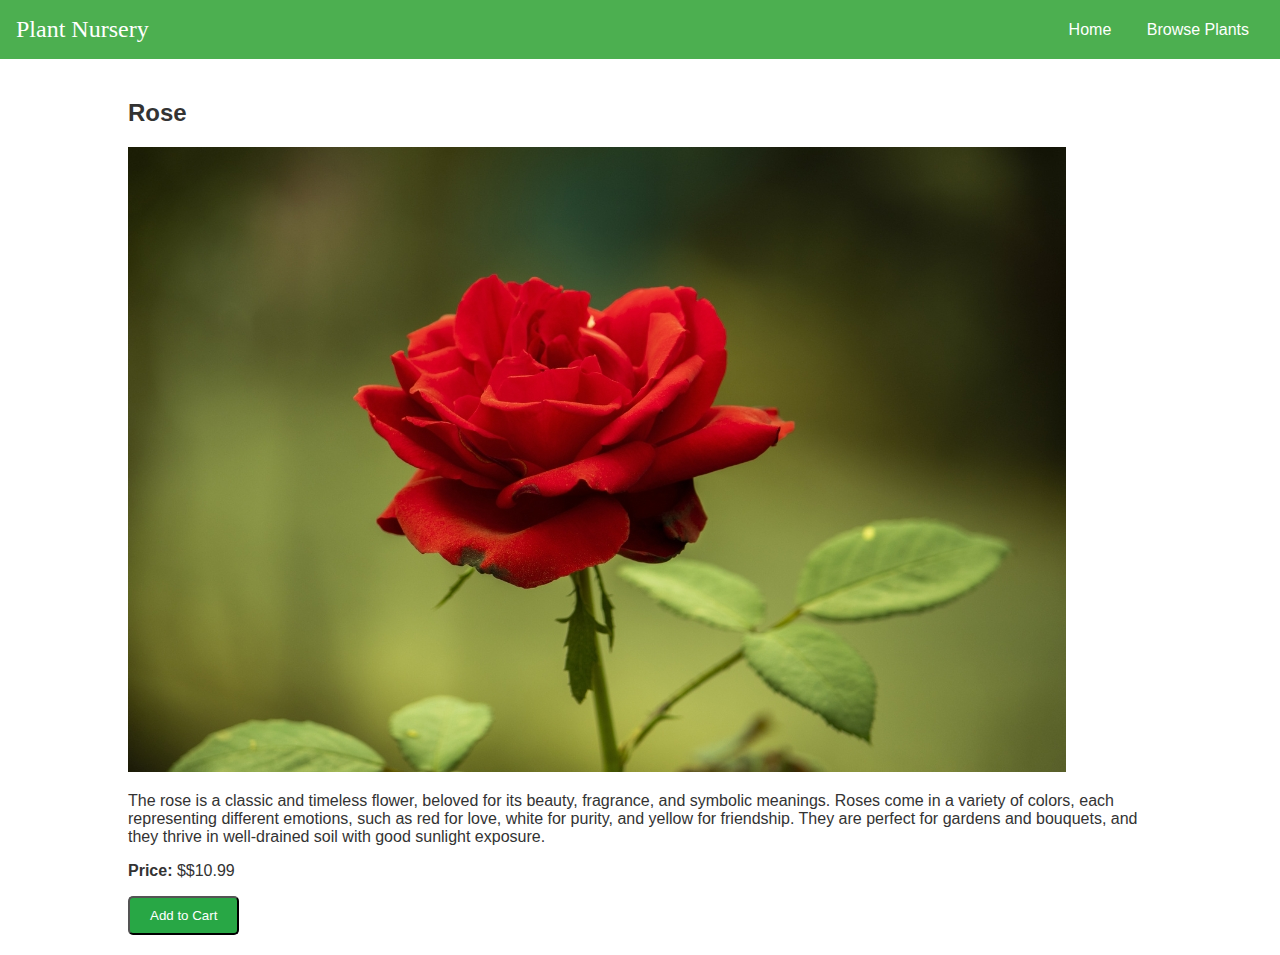
==== plant-details.html @ c2b7fd55 "second commit for img" ====
<!DOCTYPE html>
<html lang="en">
<head>
    <meta charset="UTF-8">
    <meta name="viewport" content="width=device-width, initial-scale=1.0">
    <title>Plant Details</title>
    <link rel="stylesheet" href="styles.css">
</head>
<body>

    <!-- Navbar -->
    <nav class="navbar">
        <div class="logo">Plant Nursery</div>
        <div class="nav-links">
            <a href="index.html">Home</a>
            <a href="browse.html">Browse Plants</a>
        </div>
    </nav>

    <!-- Plant Details Section -->
    <section class="container">
        <h2 id="plant-name">Plant Name</h2>
        <div class="plant-details">
            <img id="plant-image" src="" alt="Plant Image" class="plant-image">
            <div class="plant-info">
                <p id="plant-description">Plant description goes here.</p>
                <p><strong>Price:</strong> $<span id="plant-price">0.00</span></p>
                <button class="btn">Add to Cart</button>
            </div>
        </div>
    </section>

    <!-- JavaScript for Dynamic Plant Data -->
    <script>
        // Object holding details of all plants displayed on index and browse page
        const plantsData = {
            'rose': { 
                name: 'Rose', 
                description: 'The rose is a classic and timeless flower, beloved for its beauty, fragrance, and symbolic meanings. Roses come in a variety of colors, each representing different emotions, such as red for love, white for purity, and yellow for friendship. They are perfect for gardens and bouquets, and they thrive in well-drained soil with good sunlight exposure.', 
                image: 'Rose.jpg', 
                price: 10.99 
            },
            'lavender': { 
                name: 'Lavender', 
                description: 'Lavender is known for its calming fragrance and vibrant purple flowers. It’s widely used in aromatherapy and skincare due to its relaxing properties. Lavender is easy to grow and thrives in well-drained soil with lots of sunlight. It’s often used to make essential oils, soaps, and as a natural remedy for sleep and relaxation.', 
                image: 'Lavender.jpg', 
                price: 12.99 
            },
            'aloe-vera': { 
                name: 'Aloe Vera', 
                description: 'Aloe Vera is a medicinal succulent plant famous for its healing properties. The gel from its leaves is often used in skincare for treating burns, cuts, and dry skin. Aloe Vera is easy to grow indoors or outdoors, requiring minimal water and care. It thrives in bright, indirect sunlight and well-drained soil.', 
                image: 'images/aloe-vera.jpg', 
                price: 7.99 
            },
            'snake-plant': { 
                name: 'Snake Plant', 
                description: 'The Snake Plant, also known as Mother-in-Law’s Tongue, is an ideal indoor plant for beginners due to its resilience and low-maintenance needs. It can survive in low light and irregular watering, making it perfect for any home or office. Additionally, it purifies the air by removing toxins, promoting a healthier living environment.', 
                image: 'images/snake-plant.jpg', 
                price: 9.99 
            },
            'fiddle-leaf': { 
                name: 'Fiddle Leaf Fig', 
                description: 'The Fiddle Leaf Fig is a stunning indoor plant known for its large, glossy, violin-shaped leaves. It’s a statement piece in any room and requires bright, indirect light to thrive. Though it needs regular watering and attention, the effort is rewarded with a beautiful, tall plant that adds a tropical touch to your home.', 
                image: 'images/fiddle-leaf.jpg', 
                price: 15.99 
            },
            'pothos': { 
                name: 'Pothos', 
                description: 'Pothos is a low-maintenance trailing plant that is perfect for hanging baskets or shelves. It grows well in various lighting conditions, from low to bright indirect light, and requires little care. Pothos plants are great for purifying the air, making them a popular choice for home and office spaces.', 
                image: 'images/pothos.jpg', 
                price: 8.99 
            },
            'philodendron': { 
                name: 'Philodendron', 
                description: 'Philodendrons are popular houseplants known for their ease of care and ability to adapt to various indoor conditions. With heart-shaped leaves and a trailing growth habit, they add a touch of greenery to any indoor space. They thrive in indirect light and require moderate watering.', 
                image: 'images/philodendron.jpg', 
                price: 11.99 
            },
            'jade-plant': { 
                name: 'Jade Plant', 
                description: 'The Jade Plant is a popular succulent that’s believed to bring good luck and prosperity. It features thick, fleshy leaves that store water, making it highly drought-resistant. Jade Plants are easy to care for and can live for many years, growing into a small tree-like structure. They prefer bright, indirect light and well-drained soil.', 
                image: 'images/jade-plant.jpg', 
                price: 14.50 
            },
            'money-plant': { 
                name: 'Money Plant', 
                description: 'The Money Plant is an easy-to-grow indoor plant that’s believed to bring good fortune, wealth, and prosperity. It is a popular choice for home décor, often displayed in pots or hung in planters. The Money Plant is highly adaptable and grows well in a variety of lighting conditions, including low light.', 
                image: 'images/money-plant.jpg', 
                price: 13.99 
            },
            'orchid': { 
                name: 'Orchid', 
                description: 'Orchids are delicate, exotic flowers that are prized for their beauty and variety. With over 25,000 species, orchids come in an array of colors and patterns. They require a bit of care, including indirect light, humidity, and well-drained soil, but their long-lasting flowers make them well worth the effort.', 
                image: 'images/orchid.jpg', 
                price: 18.50 
            },
            'fern': {
                name: 'Fern',
                description: 'Ferns are graceful, leafy plants that add a touch of lush greenery to any indoor or outdoor space. Known for their delicate, feathery fronds, ferns thrive in indirect sunlight and moist, well-drained soil. They are perfect for hanging baskets or as filler plants in shaded garden areas.',
                image: 'images/fern.jpg',
                price: 9.50
            },
            'cactus': {
                name: 'Cactus',
                description: 'Cacti are desert plants known for their ability to thrive in hot, dry environments. They are low-maintenance plants that come in a variety of shapes and sizes, and they require minimal watering. Cacti are perfect for people who want a unique, drought-tolerant plant for their home or garden.',
                image: 'images/cactus.jpg',
                price: 6.99
            },
            'bamboo': {
                name: 'Lucky Bamboo',
                description: 'Lucky Bamboo is a symbol of good fortune and prosperity in many cultures. It is easy to grow indoors, requiring only indirect light and clean water to thrive. Often grown in decorative containers, Lucky Bamboo is a popular choice for office desks or as a gift for special occasions.',
                image: 'images/bamboo.jpg',
                price: 12.99
            },
            'bonsai': {
                name: 'Bonsai Tree',
                description: 'Bonsai trees are miniature versions of full-sized trees, meticulously pruned and trained over the years. They are a symbol of harmony, patience, and artistic expression. Bonsai trees require regular care, including pruning and watering, but they are an elegant and rewarding addition to any space.',
                image: 'images/bonsai.jpg',
                price: 25.00
            },
            // New Plant Data
            'tulip': {
                name: 'Tulip',
                description: 'Tulips are popular spring flowers known for their vibrant colors and elegant shape. They are easy to grow and come in many varieties, making them a favorite in gardens and floral arrangements. Tulips thrive in well-drained soil and full sunlight, and they are often associated with love and beauty.',
                image: 'images/tulip.jpg',
                price: 9.50
            },
            'daffodil': {
                name: 'Daffodil',
                description: 'Daffodils are cheerful yellow flowers that signal the arrival of spring. Known for their trumpet-like shape and bright color, they are hardy and easy to grow in a variety of soils. Daffodils prefer well-drained soil and can naturalize, coming back year after year.',
                image: 'images/daffodil.jpg',
                price: 8.00
            },
            'lily': {
                name: 'Lily',
                description: 'Lilies are elegant flowers with large blooms and a sweet fragrance. They come in various colors and types, making them a popular choice for gardens and floral arrangements. Lilies prefer well-drained soil and full sun to partial shade, and they symbolize purity and refined beauty.',
                image: 'images/lily.jpg',
                price: 15.00
            },
            'sunflower': {
                name: 'Sunflower',
                description: 'Sunflowers are iconic summer flowers known for their large, bright yellow petals and tall stalks. They are easy to grow and thrive in sunny areas. Sunflowers can grow quite tall and are often associated with happiness and warmth, making them a cheerful addition to any garden.',
                image: 'images/sunflower.jpg',
                price: 5.99
            },
            'jasmine': {
                name: 'Jasmine',
                description: 'Jasmine is a fragrant flowering plant often used in perfumes and teas. Known for its delicate white or yellow flowers, jasmine is a climber that requires support as it grows. It thrives in well-drained soil and enjoys full sun to partial shade, making it a lovely addition to gardens and patios.',
                image: 'images/jasmine.jpg',
                price: 7.99
            },
            'daisy': {
                name: 'Daisy',
                description: 'Daisies are cheerful flowers known for their simple beauty and bright yellow centers. They are hardy and easy to grow, making them a popular choice for gardens and wildflower arrangements. Daisies thrive in full sunlight and well-drained soil and symbolize innocence and purity.',
                image: 'images/daisy.jpg',
                price: 6.50
            },
            'chrysanthemum': {
                name: 'Chrysanthemum',
                description: 'Chrysanthemums, or mums, are popular fall flowers known for their vibrant colors and long-lasting blooms. They come in various shapes and sizes and are often used in floral arrangements. Mums prefer well-drained soil and full sunlight, and they symbolize loyalty and love.',
                image: 'images/chrysanthemum.jpg',
                price: 10.50
            },
            'echeveria': {
                name: 'Echeveria',
                description: 'Echeveria is a popular succulent known for its rosette shape and colorful foliage. These hardy plants are drought-tolerant and require minimal care, making them ideal for indoor gardens or as decorative pieces. Echeverias thrive in well-drained soil and enjoy bright, indirect sunlight.',
                image: 'images/echeveria.jpg',
                price: 12.00
            },
            'zebra': {
                name: 'Zebra Plant',
                description: 'Zebra Plant, or Haworthia, is a succulent known for its distinctive striped leaves resembling a zebra pattern. This low-maintenance plant thrives in bright, indirect light and well-drained soil. It’s perfect for indoor settings and adds an interesting visual element to your plant collection.',
                image: 'images/zebra.jpg',
                price: 8.50
            },
            'panda': {
                name: 'Panda Plant',
                description: 'Panda Plant is a charming succulent with fuzzy, velvety leaves that resemble panda ears. This low-maintenance plant thrives in bright, indirect light and requires minimal watering, making it an excellent choice for beginners. Its unique appearance adds character to any plant collection.',
                image: 'images/panda.jpg',
                price: 9.00
            },
            'string-of-pearls': {
                name: 'String of Pearls',
                description: 'String of Pearls is a unique succulent known for its trailing strands of round, bead-like leaves. It’s a perfect choice for hanging baskets or shelves, adding a touch of whimsy to your decor. This low-maintenance plant thrives in bright, indirect light and requires minimal watering.',
                image: 'images/string-of-pearls.jpg',
                price: 15.00
            },
            'sedum': {
                name: 'Sedum',
                description: 'Sedum, or stonecrop, is a hardy succulent that comes in various shapes and colors. They are drought-tolerant and thrive in poor soil conditions, making them perfect for rock gardens or ground cover. Sedums require full sunlight and minimal watering, making them low-maintenance plants.',
                image: 'images/sedum.jpg',
                price: 7.00
            },
            'agave': {
                name: 'Agave',
                description: 'Agave is a striking succulent known for its rosette shape and sharp, pointed leaves. These drought-resistant plants thrive in full sun and require minimal care. Agaves are often used in landscaping and add a bold touch to any garden or indoor space.',
                image: 'images/agave.jpg',
                price: 18.00
            },
            'basil': {
                name: 'Basil',
                description: 'Basil is a popular culinary herb known for its aromatic leaves used in cooking. It thrives in warm weather and full sunlight, making it a great addition to gardens or pots on patios. Basil requires regular watering and well-drained soil to grow lush and flavorful.',
                image: 'images/basil.jpg',
                price: 4.50
            },
            'mint': {
                name: 'Mint',
                description: 'Mint is a fragrant herb known for its refreshing aroma and flavor. It grows rapidly and can spread quickly, making it ideal for container gardening. Mint prefers partial shade and moist, well-drained soil. It’s a versatile herb used in teas, cocktails, and culinary dishes.',
                image: 'images/mint.jpg',
                price: 3.00
            },
            'cilantro': {
                name: 'Cilantro',
                description: 'Cilantro, also known as coriander, is an aromatic herb commonly used in various cuisines. It grows well in well-drained soil and requires full sunlight. Cilantro is often harvested for its leaves and seeds, making it a versatile addition to any garden or herb collection.',
                image: 'images/cilantro.jpg',
                price: 3.50
            },
            'thyme': {
                name: 'Thyme',
                description: 'Thyme is a low-growing herb with tiny, fragrant leaves often used in cooking. It thrives in full sunlight and well-drained soil, making it perfect for gardens and containers. Thyme is drought-resistant and can enhance the flavor of various dishes, making it a popular culinary herb.',
                image: 'images/thyme.jpg',
                price: 4.00
            },
            'rosemary': {
                name: 'Rosemary',
                description: 'Rosemary is a fragrant herb known for its needle-like leaves and distinct flavor. It thrives in full sunlight and well-drained soil, making it an excellent choice for gardens and pots. Rosemary is often used in cooking and has a long history of culinary and medicinal uses.',
                image: 'images/rosemary.jpg',
                price: 5.00
            },
            'oregano': {
                name: 'Oregano',
                description: 'Oregano is a perennial herb known for its robust flavor, commonly used in Italian and Mediterranean cuisine. It thrives in full sunlight and well-drained soil, making it easy to grow in gardens or pots. Oregano can be harvested for fresh leaves or dried for seasoning.',
                image: 'images/oregano.jpg',
                price: 4.50
            },
            'sage': {
                name: 'Sage',
                description: 'Sage is a culinary herb known for its earthy flavor and aromatic leaves. It prefers full sunlight and well-drained soil, making it suitable for gardens and containers. Sage is often used in cooking and has a long history of medicinal uses, making it a valuable addition to any herb garden.',
                image: 'images/sage.jpg',
                price: 5.50
            },
            'chives': {
                name: 'Chives',
                description: 'Chives are a flavorful herb known for their slender green leaves and mild onion flavor. They grow well in full sunlight and can be harvested regularly for culinary use. Chives are perfect for containers or garden beds, adding both flavor and a decorative touch to any space.',
                image: 'images/chives.jpg',
                price: 3.00
            },
            'lemongrass': {
                name: 'Lemongrass',
                description: 'Lemongrass is a tropical herb known for its citrusy flavor and aroma. It thrives in warm, sunny conditions and is often used in Asian cuisine. Lemongrass can be grown in pots or gardens and requires regular watering to keep its soil moist.',
                image: 'images/lemongrass.jpg',
                price: 6.00
            },
            'parsley': {
                name: 'Parsley',
                description: 'Parsley is a versatile herb used in various cuisines for its fresh flavor and bright green leaves. It thrives in well-drained soil and can grow in full sunlight or partial shade. Parsley can be harvested regularly for culinary use and is a common garnish in many dishes.',
                image: 'images/parsley.jpg',
                price: 3.50
            }
        };

        // Function to load plant data
        function loadPlantData(plantName) {
            const plant = plantsData[plantName];
            if (plant) {
                document.getElementById('plant-name').innerText = plant.name;
                document.getElementById('plant-description').innerText = plant.description;
                document.getElementById('plant-image').src = plant.image;
                document.getElementById('plant-price').innerText = `$${plant.price.toFixed(2)}`;
            }
        }

        // Load default plant data (example)
        loadPlantData('rose');
    </script>

</body>
</html>
---- styles.css ----
/* General Styles */
body {
    font-family: Arial, sans-serif;
    margin: 0;
    padding: 0;
    color: #333;
}

a {
    text-decoration: none;
    color: inherit;
}

/* Navbar */
.navbar {
    display: flex;
    justify-content: space-between;
    align-items: center;
    background-color: #4CAF50;
    color: white;
    padding: 15px;
}

.navbar .logo {
    font-size: 1.5em;
}

.logo {
    display: flex;
    align-items: center; /* Vertically centers the logo and text */
    font-family: Georgia, 'Times New Roman', Times, serif;
}

.logo img {
    margin-right: 10px; /* Space between logo and text */
}


.nav-links a {
    margin: 0 15px;
    color: white;
    font-size: 1em;
}

.nav-links a:hover {
    text-decoration: underline;
}

.hero {
    position: relative;
    width: 100%; /* Full width of the container */
    height: 400px; /* Fixed height for the hero section */
    overflow: hidden; /* Ensures the image does not overflow */
}

.hero-image {
    width: 100%; /* Full width of the hero section */
    height: 100%; /* Full height of the hero section */
    object-fit: cover; /* Ensures the image covers the area without distortion */
}

.hero-text {
    position: absolute;
    top: 50%;
    left: 50%;
    margin-top: 50px;
    transform: translate(-50%, -50%);
    color: white;
    text-align: center;
}

.hero-text h1 {
    font-size: 3em; /* Adjust size as needed */
    margin: 0;
}

.hero-text p {
    font-size: 1.5em; /* Adjust size as needed */
}





/* Section */
.container {
    padding: 20px;
}

.section-title {
    text-align: center;
    font-size: 2em;
    margin-bottom: 20px;
}

/* Categories Section */
.category-grid {
    display: flex;
    justify-content: space-around;
    flex-wrap: wrap;
}

.category-card {
    width: 30%;
    text-align: center;
    margin-bottom: 20px;
}

.category-card img {
    width: 100%;
    border-radius: 5px;
}

.category-card .btn {
    background-color: #4CAF50;
    color: white;
    padding: 10px 20px;
    border-radius: 5px;
    text-decoration: none;
}

.category-card .btn:hover {
    background-color: #45a049;
}

/* Plant Sections */
.plant-grid {
    display: flex;
    justify-content: space-around;
    flex-wrap: wrap;
}

.plant-card {
    width: 30%;
    text-align: center;
    margin-bottom: 20px;
}

.plant-card img {
    width: 100%;
    border-radius: 5px;
}

.plant-card .btn {
    background-color: #4CAF50;
    color: white;
    padding: 10px 20px;
    border-radius: 5px;
    text-decoration: none;
}

.plant-card .btn:hover {
    background-color: #45a049;
}

/* Promo Banner */
.promo-banner {
    background-color: #4CAF50;
    color: white;
    text-align: center;
    padding: 30px 0;
}

.promo-banner .btn {
    background-color: #45a049;
    color: white;
    padding: 10px 20px;
    border-radius: 5px;
    text-decoration: none;
}

.promo-banner .btn:hover {
    background-color: #36a03d;
}





/* General Styles */
body {
    font-family: Arial, sans-serif;
    margin: 0;
    padding: 0;
}

.container {
    width: 80%;
    margin: auto;
}

.navbar {
    display: flex;
    justify-content: space-between;
    align-items: center;
    padding: 1rem;
}

.navbar .logo {
    color: white;
    font-size: 1.5rem;
}

.navbar .nav-links a {
    color: white;
    margin-left: 1rem;
    text-decoration: none;
}

/* Hero Section */
.hero {
    position: relative;
    width: 100%;
    height: 400px;
    overflow: hidden;
}

.hero img {
    width: 100%;
    height: 100%;
    object-fit: cover;
}

.hero-text {
    position: absolute;
    top: 50%;
    left: 50%;
    transform: translate(-50%, -50%);
    color: white;
    text-align: center;
    padding: 1rem;
}

/* Category Grid */
.category-grid, .plant-grid {
    display: flex;
    gap: 2rem;
    justify-content: space-around;
    flex-wrap: wrap;
}

.category-card, .plant-card {
    text-align: center;
    width: 30%;
}

.category-card img, .plant-card img {
    width: 100%;
    height: auto;
    object-fit: cover;
}

/* Footer */
#footer {
    background-color: #4CAF50;
    color: white;
    text-align: center;
    padding: 2rem 0;
}

#footer .social-media img {
    width: 24px;
    margin: 0 10px;
}

/* Button Styles */
.btn {
    display: inline-block;
    padding: 10px 20px;
    background-color: #28a745;
    color: white;
    text-decoration: none;
    border-radius: 5px;
    transition: background-color 0.3s;
}

.btn:hover {
    background-color: #218838;
}

/* Media Queries for Responsiveness */

/* For tablets (768px to 1024px) */
@media (max-width: 1024px) {
    .category-card, .plant-card {
        width: 45%; /* Decrease width for better fitting */
    }
    
    .navbar {
        flex-direction: column;
    }

    .hero {
        height: 300px;
    }
}

/* For mobile devices (up to 767px) */
@media (max-width: 767px) {
    .category-card, .plant-card {
        width: 100%; /* Full width for mobile screens */
        margin-bottom: 20px;
    }

    .hero {
        height: 200px;
    }

    .hero-text h1 {
        font-size: 1.5rem;
    }

    .hero-text p {
        font-size: 1rem;
    }

    .navbar {
        flex-direction: column;
        text-align: center;
    }

    .nav-links {
        margin-top: 10px;
    }

    .nav-links a {
        display: block;
        margin-bottom: 10px;
    }

    /* Adjust the footer padding */
    #footer {
        padding: 1rem;
    }

    /* Make social media icons a bit smaller */
    #footer .social-media img {
        width: 20px;
    }

    /* General button size adjustments */
    .btn {
        padding: 8px 15px;
        font-size: 0.9rem;
    }
}
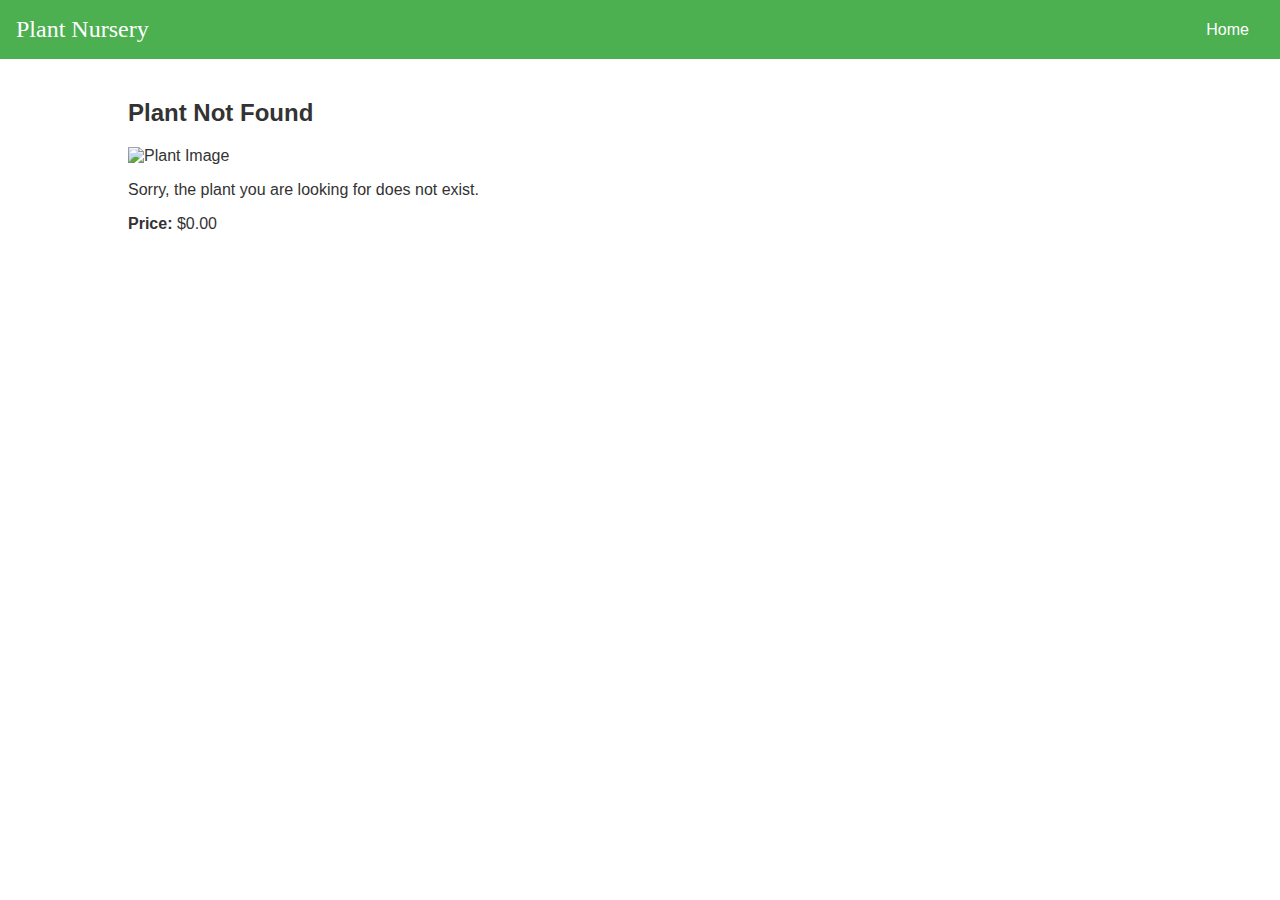
==== commit 43ccc4e3: "Update plant-details.html" ====
--- a/plant-details.html
+++ b/plant-details.html
@@ -13,7 +13,6 @@
         <div class="logo">Plant Nursery</div>
         <div class="nav-links">
             <a href="index.html">Home</a>
-            <a href="browse.html">Browse Plants</a>
         </div>
     </nav>
 
@@ -25,7 +24,6 @@
             <div class="plant-info">
                 <p id="plant-description">Plant description goes here.</p>
                 <p><strong>Price:</strong> $<span id="plant-price">0.00</span></p>
-                <button class="btn">Add to Cart</button>
             </div>
         </div>
     </section>
@@ -49,229 +47,248 @@
             'aloe-vera': { 
                 name: 'Aloe Vera', 
                 description: 'Aloe Vera is a medicinal succulent plant famous for its healing properties. The gel from its leaves is often used in skincare for treating burns, cuts, and dry skin. Aloe Vera is easy to grow indoors or outdoors, requiring minimal water and care. It thrives in bright, indirect sunlight and well-drained soil.', 
-                image: 'images/aloe-vera.jpg', 
+                image: 'Aloe Vera.jpg', 
                 price: 7.99 
             },
             'snake-plant': { 
                 name: 'Snake Plant', 
                 description: 'The Snake Plant, also known as Mother-in-Law’s Tongue, is an ideal indoor plant for beginners due to its resilience and low-maintenance needs. It can survive in low light and irregular watering, making it perfect for any home or office. Additionally, it purifies the air by removing toxins, promoting a healthier living environment.', 
-                image: 'images/snake-plant.jpg', 
+                image: 'Snake Plant.jpg', 
                 price: 9.99 
             },
             'fiddle-leaf': { 
                 name: 'Fiddle Leaf Fig', 
                 description: 'The Fiddle Leaf Fig is a stunning indoor plant known for its large, glossy, violin-shaped leaves. It’s a statement piece in any room and requires bright, indirect light to thrive. Though it needs regular watering and attention, the effort is rewarded with a beautiful, tall plant that adds a tropical touch to your home.', 
-                image: 'images/fiddle-leaf.jpg', 
+                image: 'Fiddle Leaf.jpg', 
                 price: 15.99 
             },
             'pothos': { 
                 name: 'Pothos', 
                 description: 'Pothos is a low-maintenance trailing plant that is perfect for hanging baskets or shelves. It grows well in various lighting conditions, from low to bright indirect light, and requires little care. Pothos plants are great for purifying the air, making them a popular choice for home and office spaces.', 
-                image: 'images/pothos.jpg', 
+                image: 'Pothos.jpg', 
                 price: 8.99 
             },
             'philodendron': { 
                 name: 'Philodendron', 
                 description: 'Philodendrons are popular houseplants known for their ease of care and ability to adapt to various indoor conditions. With heart-shaped leaves and a trailing growth habit, they add a touch of greenery to any indoor space. They thrive in indirect light and require moderate watering.', 
-                image: 'images/philodendron.jpg', 
+                image: 'Philodendron.jpg', 
                 price: 11.99 
             },
             'jade-plant': { 
                 name: 'Jade Plant', 
                 description: 'The Jade Plant is a popular succulent that’s believed to bring good luck and prosperity. It features thick, fleshy leaves that store water, making it highly drought-resistant. Jade Plants are easy to care for and can live for many years, growing into a small tree-like structure. They prefer bright, indirect light and well-drained soil.', 
-                image: 'images/jade-plant.jpg', 
+                image: 'Jade Plant.jpg', 
                 price: 14.50 
             },
             'money-plant': { 
                 name: 'Money Plant', 
                 description: 'The Money Plant is an easy-to-grow indoor plant that’s believed to bring good fortune, wealth, and prosperity. It is a popular choice for home décor, often displayed in pots or hung in planters. The Money Plant is highly adaptable and grows well in a variety of lighting conditions, including low light.', 
-                image: 'images/money-plant.jpg', 
+                image: 'Money Plant.jpg', 
                 price: 13.99 
             },
             'orchid': { 
                 name: 'Orchid', 
                 description: 'Orchids are delicate, exotic flowers that are prized for their beauty and variety. With over 25,000 species, orchids come in an array of colors and patterns. They require a bit of care, including indirect light, humidity, and well-drained soil, but their long-lasting flowers make them well worth the effort.', 
-                image: 'images/orchid.jpg', 
+                image: 'Orchid.jpg', 
                 price: 18.50 
             },
             'fern': {
                 name: 'Fern',
                 description: 'Ferns are graceful, leafy plants that add a touch of lush greenery to any indoor or outdoor space. Known for their delicate, feathery fronds, ferns thrive in indirect sunlight and moist, well-drained soil. They are perfect for hanging baskets or as filler plants in shaded garden areas.',
-                image: 'images/fern.jpg',
+                image: 'Fern.jpg',
                 price: 9.50
             },
             'cactus': {
                 name: 'Cactus',
                 description: 'Cacti are desert plants known for their ability to thrive in hot, dry environments. They are low-maintenance plants that come in a variety of shapes and sizes, and they require minimal watering. Cacti are perfect for people who want a unique, drought-tolerant plant for their home or garden.',
-                image: 'images/cactus.jpg',
+                image: 'Cactus.jpg',
                 price: 6.99
             },
             'bamboo': {
                 name: 'Lucky Bamboo',
                 description: 'Lucky Bamboo is a symbol of good fortune and prosperity in many cultures. It is easy to grow indoors, requiring only indirect light and clean water to thrive. Often grown in decorative containers, Lucky Bamboo is a popular choice for office desks or as a gift for special occasions.',
-                image: 'images/bamboo.jpg',
+                image: 'Bamboo.jpg',
                 price: 12.99
             },
             'bonsai': {
                 name: 'Bonsai Tree',
                 description: 'Bonsai trees are miniature versions of full-sized trees, meticulously pruned and trained over the years. They are a symbol of harmony, patience, and artistic expression. Bonsai trees require regular care, including pruning and watering, but they are an elegant and rewarding addition to any space.',
-                image: 'images/bonsai.jpg',
+                image: 'Bonsai.jpg',
                 price: 25.00
             },
             // New Plant Data
             'tulip': {
                 name: 'Tulip',
                 description: 'Tulips are popular spring flowers known for their vibrant colors and elegant shape. They are easy to grow and come in many varieties, making them a favorite in gardens and floral arrangements. Tulips thrive in well-drained soil and full sunlight, and they are often associated with love and beauty.',
-                image: 'images/tulip.jpg',
+                image: 'Tulip.jpg',
                 price: 9.50
             },
             'daffodil': {
                 name: 'Daffodil',
                 description: 'Daffodils are cheerful yellow flowers that signal the arrival of spring. Known for their trumpet-like shape and bright color, they are hardy and easy to grow in a variety of soils. Daffodils prefer well-drained soil and can naturalize, coming back year after year.',
-                image: 'images/daffodil.jpg',
+                image: 'Daffodil.jpg',
                 price: 8.00
             },
             'lily': {
                 name: 'Lily',
                 description: 'Lilies are elegant flowers with large blooms and a sweet fragrance. They come in various colors and types, making them a popular choice for gardens and floral arrangements. Lilies prefer well-drained soil and full sun to partial shade, and they symbolize purity and refined beauty.',
-                image: 'images/lily.jpg',
+                image: 'Lily.jpg',
                 price: 15.00
             },
             'sunflower': {
                 name: 'Sunflower',
                 description: 'Sunflowers are iconic summer flowers known for their large, bright yellow petals and tall stalks. They are easy to grow and thrive in sunny areas. Sunflowers can grow quite tall and are often associated with happiness and warmth, making them a cheerful addition to any garden.',
-                image: 'images/sunflower.jpg',
+                image: 'Sunflower.jpg',
                 price: 5.99
             },
             'jasmine': {
                 name: 'Jasmine',
                 description: 'Jasmine is a fragrant flowering plant often used in perfumes and teas. Known for its delicate white or yellow flowers, jasmine is a climber that requires support as it grows. It thrives in well-drained soil and enjoys full sun to partial shade, making it a lovely addition to gardens and patios.',
-                image: 'images/jasmine.jpg',
+                image: 'Jasmine.jpg',
                 price: 7.99
             },
             'daisy': {
                 name: 'Daisy',
                 description: 'Daisies are cheerful flowers known for their simple beauty and bright yellow centers. They are hardy and easy to grow, making them a popular choice for gardens and wildflower arrangements. Daisies thrive in full sunlight and well-drained soil and symbolize innocence and purity.',
-                image: 'images/daisy.jpg',
+                image: 'Daisy.jpg',
                 price: 6.50
             },
             'chrysanthemum': {
                 name: 'Chrysanthemum',
                 description: 'Chrysanthemums, or mums, are popular fall flowers known for their vibrant colors and long-lasting blooms. They come in various shapes and sizes and are often used in floral arrangements. Mums prefer well-drained soil and full sunlight, and they symbolize loyalty and love.',
-                image: 'images/chrysanthemum.jpg',
+                image: 'Chrysanthemum.jpg',
                 price: 10.50
             },
             'echeveria': {
                 name: 'Echeveria',
                 description: 'Echeveria is a popular succulent known for its rosette shape and colorful foliage. These hardy plants are drought-tolerant and require minimal care, making them ideal for indoor gardens or as decorative pieces. Echeverias thrive in well-drained soil and enjoy bright, indirect sunlight.',
-                image: 'images/echeveria.jpg',
+                image: 'Echeveria.jpg',
                 price: 12.00
             },
             'zebra': {
                 name: 'Zebra Plant',
                 description: 'Zebra Plant, or Haworthia, is a succulent known for its distinctive striped leaves resembling a zebra pattern. This low-maintenance plant thrives in bright, indirect light and well-drained soil. It’s perfect for indoor settings and adds an interesting visual element to your plant collection.',
-                image: 'images/zebra.jpg',
+                image: 'Zebra.jpg',
                 price: 8.50
             },
             'panda': {
                 name: 'Panda Plant',
                 description: 'Panda Plant is a charming succulent with fuzzy, velvety leaves that resemble panda ears. This low-maintenance plant thrives in bright, indirect light and requires minimal watering, making it an excellent choice for beginners. Its unique appearance adds character to any plant collection.',
-                image: 'images/panda.jpg',
+                image: 'Panda.jpg',
                 price: 9.00
             },
             'string-of-pearls': {
                 name: 'String of Pearls',
                 description: 'String of Pearls is a unique succulent known for its trailing strands of round, bead-like leaves. It’s a perfect choice for hanging baskets or shelves, adding a touch of whimsy to your decor. This low-maintenance plant thrives in bright, indirect light and requires minimal watering.',
-                image: 'images/string-of-pearls.jpg',
+                image: 'String of Pearls.jpg',
                 price: 15.00
             },
             'sedum': {
                 name: 'Sedum',
                 description: 'Sedum, or stonecrop, is a hardy succulent that comes in various shapes and colors. They are drought-tolerant and thrive in poor soil conditions, making them perfect for rock gardens or ground cover. Sedums require full sunlight and minimal watering, making them low-maintenance plants.',
-                image: 'images/sedum.jpg',
+                image: 'Sedum.jpg',
                 price: 7.00
             },
             'agave': {
                 name: 'Agave',
                 description: 'Agave is a striking succulent known for its rosette shape and sharp, pointed leaves. These drought-resistant plants thrive in full sun and require minimal care. Agaves are often used in landscaping and add a bold touch to any garden or indoor space.',
-                image: 'images/agave.jpg',
+                image: 'Agave.jpg',
                 price: 18.00
             },
             'basil': {
                 name: 'Basil',
                 description: 'Basil is a popular culinary herb known for its aromatic leaves used in cooking. It thrives in warm weather and full sunlight, making it a great addition to gardens or pots on patios. Basil requires regular watering and well-drained soil to grow lush and flavorful.',
-                image: 'images/basil.jpg',
+                image: 'Basil.jpg',
                 price: 4.50
             },
             'mint': {
                 name: 'Mint',
                 description: 'Mint is a fragrant herb known for its refreshing aroma and flavor. It grows rapidly and can spread quickly, making it ideal for container gardening. Mint prefers partial shade and moist, well-drained soil. It’s a versatile herb used in teas, cocktails, and culinary dishes.',
-                image: 'images/mint.jpg',
+                image: 'Mint.jpg',
                 price: 3.00
             },
             'cilantro': {
                 name: 'Cilantro',
                 description: 'Cilantro, also known as coriander, is an aromatic herb commonly used in various cuisines. It grows well in well-drained soil and requires full sunlight. Cilantro is often harvested for its leaves and seeds, making it a versatile addition to any garden or herb collection.',
-                image: 'images/cilantro.jpg',
+                image: 'Cilantro.jpg',
                 price: 3.50
             },
             'thyme': {
                 name: 'Thyme',
                 description: 'Thyme is a low-growing herb with tiny, fragrant leaves often used in cooking. It thrives in full sunlight and well-drained soil, making it perfect for gardens and containers. Thyme is drought-resistant and can enhance the flavor of various dishes, making it a popular culinary herb.',
-                image: 'images/thyme.jpg',
+                image: 'Thyme.jpg',
                 price: 4.00
             },
             'rosemary': {
                 name: 'Rosemary',
                 description: 'Rosemary is a fragrant herb known for its needle-like leaves and distinct flavor. It thrives in full sunlight and well-drained soil, making it an excellent choice for gardens and pots. Rosemary is often used in cooking and has a long history of culinary and medicinal uses.',
-                image: 'images/rosemary.jpg',
+                image: 'Rosemary.jpg',
                 price: 5.00
             },
             'oregano': {
                 name: 'Oregano',
                 description: 'Oregano is a perennial herb known for its robust flavor, commonly used in Italian and Mediterranean cuisine. It thrives in full sunlight and well-drained soil, making it easy to grow in gardens or pots. Oregano can be harvested for fresh leaves or dried for seasoning.',
-                image: 'images/oregano.jpg',
+                image: 'Oregano.jpg',
                 price: 4.50
             },
             'sage': {
                 name: 'Sage',
                 description: 'Sage is a culinary herb known for its earthy flavor and aromatic leaves. It prefers full sunlight and well-drained soil, making it suitable for gardens and containers. Sage is often used in cooking and has a long history of medicinal uses, making it a valuable addition to any herb garden.',
-                image: 'images/sage.jpg',
+                image: 'Sage.jpg',
                 price: 5.50
             },
             'chives': {
                 name: 'Chives',
                 description: 'Chives are a flavorful herb known for their slender green leaves and mild onion flavor. They grow well in full sunlight and can be harvested regularly for culinary use. Chives are perfect for containers or garden beds, adding both flavor and a decorative touch to any space.',
-                image: 'images/chives.jpg',
+                image: 'Chives.jpg',
                 price: 3.00
             },
             'lemongrass': {
                 name: 'Lemongrass',
                 description: 'Lemongrass is a tropical herb known for its citrusy flavor and aroma. It thrives in warm, sunny conditions and is often used in Asian cuisine. Lemongrass can be grown in pots or gardens and requires regular watering to keep its soil moist.',
-                image: 'images/lemongrass.jpg',
+                image: 'Lemongrass.jpg',
                 price: 6.00
             },
             'parsley': {
                 name: 'Parsley',
                 description: 'Parsley is a versatile herb used in various cuisines for its fresh flavor and bright green leaves. It thrives in well-drained soil and can grow in full sunlight or partial shade. Parsley can be harvested regularly for culinary use and is a common garnish in many dishes.',
-                image: 'images/parsley.jpg',
+                image: 'Parsley.jpg',
                 price: 3.50
             }
         };
 
-        // Function to load plant data
-        function loadPlantData(plantName) {
-            const plant = plantsData[plantName];
-            if (plant) {
-                document.getElementById('plant-name').innerText = plant.name;
-                document.getElementById('plant-description').innerText = plant.description;
-                document.getElementById('plant-image').src = plant.image;
-                document.getElementById('plant-price').innerText = `$${plant.price.toFixed(2)}`;
-            }
-        }
-
-        // Load default plant data (example)
-        loadPlantData('rose');
+       // Function to retrieve plant ID from URL and update plant details
+function getPlantDetails() {
+    // Get plant ID from URL (example: plant-details.html?plant=rose)
+    const urlParams = new URLSearchParams(window.location.search);
+    const plantId = urlParams.get('plant');
+
+    // Check if the plant exists in the plantsData object
+    if (plantsData[plantId]) {
+        // Get plant data
+        const plant = plantsData[plantId];
+
+        // Update the DOM with plant details
+        document.getElementById('plant-name').textContent = plant.name;
+        document.getElementById('plant-description').textContent = plant.description;
+        document.getElementById('plant-image').src = plant.image;
+        document.getElementById('plant-image').style.width = '300px'; // Adjust width
+        document.getElementById('plant-image').style.height = 'auto'; // Auto-adjust height for aspect ratio
+        document.getElementById('plant-price').textContent = plant.price.toFixed(2);
+    } else {
+        // Handle case where plant ID is not valid
+        document.getElementById('plant-name').textContent = 'Plant Not Found';
+        document.getElementById('plant-description').textContent = 'Sorry, the plant you are looking for does not exist.';
+        document.getElementById('plant-image').src = 'placeholder.jpg';
+        document.getElementById('plant-image').style.width = '300px'; // Adjust width
+        document.getElementById('plant-image').style.height = 'auto'; // Auto-adjust height for aspect ratio
+        document.getElementById('plant-price').textContent = '0.00';
+    }
+}
+
+// Call the function to update plant details on page load
+window.onload = getPlantDetails;
+
     </script>
 
 </body>
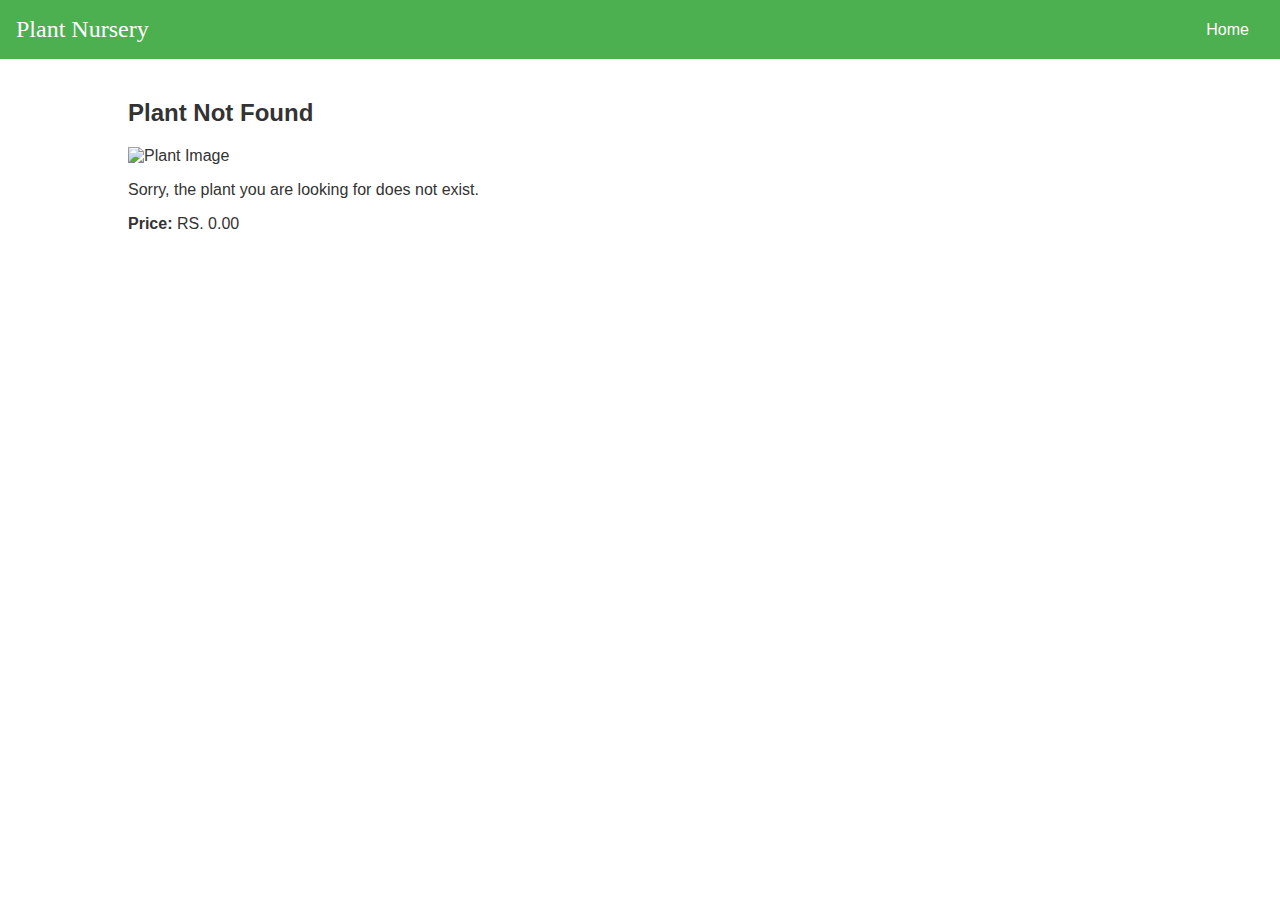
==== commit 1d342f17: "Update plant-details.html 2" ====
--- a/plant-details.html
+++ b/plant-details.html
@@ -23,7 +23,7 @@
             <img id="plant-image" src="" alt="Plant Image" class="plant-image">
             <div class="plant-info">
                 <p id="plant-description">Plant description goes here.</p>
-                <p><strong>Price:</strong> $<span id="plant-price">0.00</span></p>
+                <p><strong>Price:</strong> RS. <span id="plant-price">0.00</span></p>
             </div>
         </div>
     </section>
